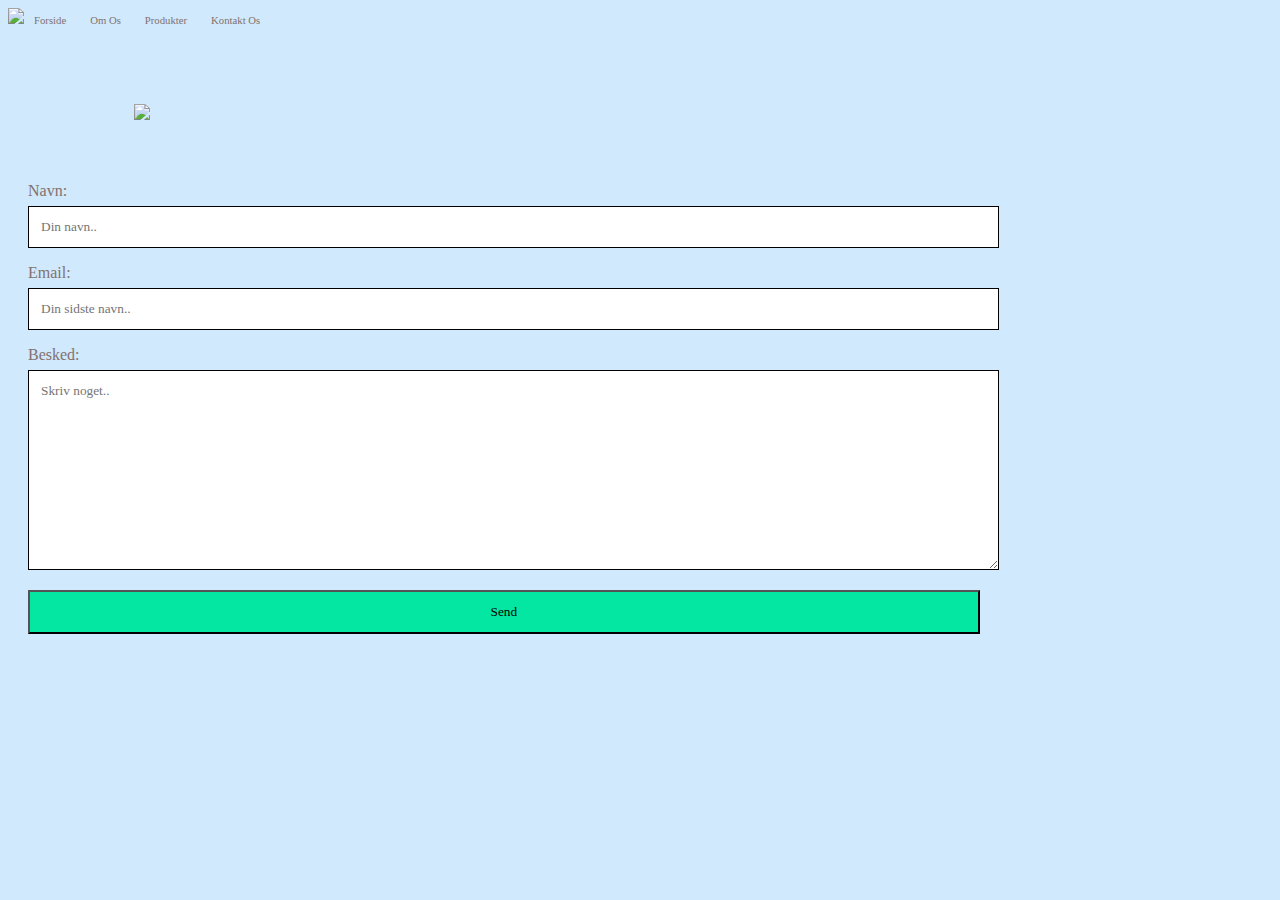
==== kontakt_os.html @ 30cfb129 "Add files via upload" ====
<!DOCTYPE html>
<html>
<head>
    <meta charset="utf-8" />
    <meta http-equiv="X-UA-Compatible" content="IE=edge">
    <title>Kontakt Os</title>
    <meta name="viewport" content="width=device-width, initial-scale=1">
    <link rel="stylesheet" type="text/css" media="screen" href="style.css" />
    <script src="slideshow.js"></script>
</head>
<body>
    <nav>
        <ul>
            <img src="../billeder/logo.png"><a href="index.html">Forside</a>
            <a href="om_os.html">Om Os</a>
            <a href="produkter.html">Produkter</a>
            <a href="kontakt_os.html">Kontakt Os</a>
        </ul>
    </nav>

    <div id="map">
    <img src="../billeder/maps.png">
</div>

    <div class="container">
            <form action="/action_page.php">
              <label for="fname">Navn:</label>
              <input type="text" id="fname" name="firstname" placeholder="Din navn..">
          
              <label for="lname">Email:</label>
              <input type="text" id="lname" name="lastname" placeholder="Din sidste navn..">
          <label for="subject">Besked:</label>
              <textarea id="subject" name="subject" placeholder="Skriv noget.." style="height:200px"></textarea>
              <input type="submit" value="Send">
            </form>
</body>
</html>
---- style.css ----
@charset "utf-8";

/*--------------- Forside ---------------*/

body {
    background-color: #d0e9fd;
}

a {
    text-decoration: none;
    color: #83716d;
    font-size: 67%;
    margin: 10px;
    font-family: Indie Flower;
}

img {
    width: 20%;
    margin-left: -40px;
}

#billed_forside img {
    width: 40%;
    margin-left: 31%;
    margin-top: 20px;
}

p, h1 {
    color: #83716d;
}

h1 {
    text-align: center;
    font-family: Bowlby One SC;
    font-size: 10px;
}

#index p {
    font-family: indie flower;
    font-size: 20px;
}

nav ul {
    margin: 0;
}

footer {
    color: #83716d;
    text-align: center;
    font-family: indie flower;
    font-size: 20px;
}

/*--------------- Om Os ---------------*/

#billed_om_os img {
    width: 80%;
    margin-top: 7%;
    margin-left: 30px;
}

#text {
    margin-top: 10%;
}

#text p {
    font-size: 26px;
    font-family: indie flower;
}


footer {
    margin-top: 300px;
}

/*--------------- Produkter ---------------*/

* {box-sizing:border-box}

/* Slideshow container */
.slideshow-container {
  max-width: 1000px;
  position: relative;
  margin: auto;
  margin-top: 10%;
}

/* Hide the images by default */
.mySlides {
    display: none;
}

/* Next & previous buttons */
.prev, .next {
  cursor: pointer;
  position: absolute;
  top: 50%;
  width: auto;
  margin-top: -22px;
  padding: 16px;
  color: black;
  font-weight: bold;
  font-size: 18px;
  transition: 0.6s ease;
  border-radius: 0 3px 3px 0;
}

/* Position the "next button" to the right */
.next {
  right: 0;
  border-radius: 3px 0 0 3px;
}

/* On hover, add a black background color with a little bit see-through */
.prev:hover, .next:hover {
  background-color: rgba(0,0,0,0.8);
}

/* Caption text */
.text {
    color: #83716d;
  font-size: 15px;
  padding: 8px 12px;
  position: absolute;
  bottom: 8px;
  width: 100%;
  text-align: center;
  font-family: indie flower;
  margin-top: 20%;
}

/* Number text (1/3 etc) */
.numbertext {
  color: #f2f2f2;
  font-size: 12px;
  padding: 8px 12px;
  position: absolute;
  top: 0;
}

/* The dots/bullets/indicators */
.dot {
  cursor: pointer;
  height: 15px;
  width: 15px;
  margin: 0 2px;
  background-color: #bbb;
  border-radius: 50%;
  display: inline-block;
  transition: background-color 0.6s ease;
}

.active, .dot:hover {
  background-color: #717171;
}

/* Fading animation */
.fade {
  -webkit-animation-name: fade;
  -webkit-animation-duration: 1.5s;
  animation-name: fade;
  animation-duration: 1.5s;
}

@-webkit-keyframes fade {
  from {opacity: .4} 
  to {opacity: 1}
}

@keyframes fade {
  from {opacity: .4} 
  to {opacity: 1}
}


.text {
    margin-bottom: -35px;
}

/* Dropdown Button */
.dropdown button {
    background-color: #83716d;
    border: solid black;
    width: 30%;
    font-size: 10px;
    font-family: indie flower;
    float: right;
}

.text {
    font-family: indie flower;
    color: #83716d;
}

.dropdown img {
    margin-left: -10px;
    color: #83716d;
}

/* The container <div> - needed to position the dropdown content */
.dropdown {
    position: relative;
    display: inline-block;
}

/* Dropdown Content (Hidden by Default) */
.dropdown-content {
    display: none;
    position: absolute;
    background-color: #f1f1f1;
    min-width: 160px;
    box-shadow: 0px 8px 16px 0px rgba(0,0,0,0.2);
    z-index: 1;
    border: black 2px 2px;
    border-color: black;
}

/* Links inside the dropdown */
.dropdown-content a {
    color: black;
    padding: 12px 16px;
    text-decoration: none;
    display: block;
    font-size: 150%;
}

/* Change color of dropdown links on hover */
.dropdown-content a:hover {background-color: #ddd}

/* Show the dropdown menu on hover */
.dropdown:hover .dropdown-content {
    display: block;
}

/* Change the background color of the dropdown button when the dropdown content is shown */
.dropdown:hover .dropbtn {
    background-color: #83716d;
}

.button {
    background-color:#04e7a2;
    border: black 2px 1px;
    border-color: black;
    width: 30%;
    font-size: 10px;
    font-family: indie flower;
    float: right;
    margin-top: -2%;
}

#pris {
    float: right;
    flex: flex-end;
}

#pris p {
    margin-top: 5px;
}

.social_media img {
    margin: -0%;
}

.social_media {
    display: flex;
    height: 20px;
    justify-content: flex-end;
    margin-left: 60%;
    width: 40%;
    margin-top: -28px;
}

#produkter_text p {
    font-family: indie flower;
    font-size: 151%;
    margin-top: 10px;
}

/*--------------- Kontakt Os ---------------*/

input[type=text], select, textarea {
    width: 100%;
    padding: 12px;
    border: 1px solid black;
    font-family: indie flower;
    box-sizing: border-box;
    margin-top: 6px;
    margin-bottom: 16px;
    resize: vertical;
}

input[type=submit] {
    background-color: #04e7a2;
    color: black;
    border-color: solid 1px 2px black;
    font-family: indie flower;
    padding: 12px 20px;
    cursor: pointer;
    width: 98%;
}

.container {
    border-radius: 5px;
    padding: 20px;
    margin-top: 15%;
    font-family: indie flower;
    width: 80%;
    margin-top: 3%;
}

label {
    color: #83716d;
}

#map img {
    width: 80%;
    margin-top: 6%;
    margin-left: 10%;
}
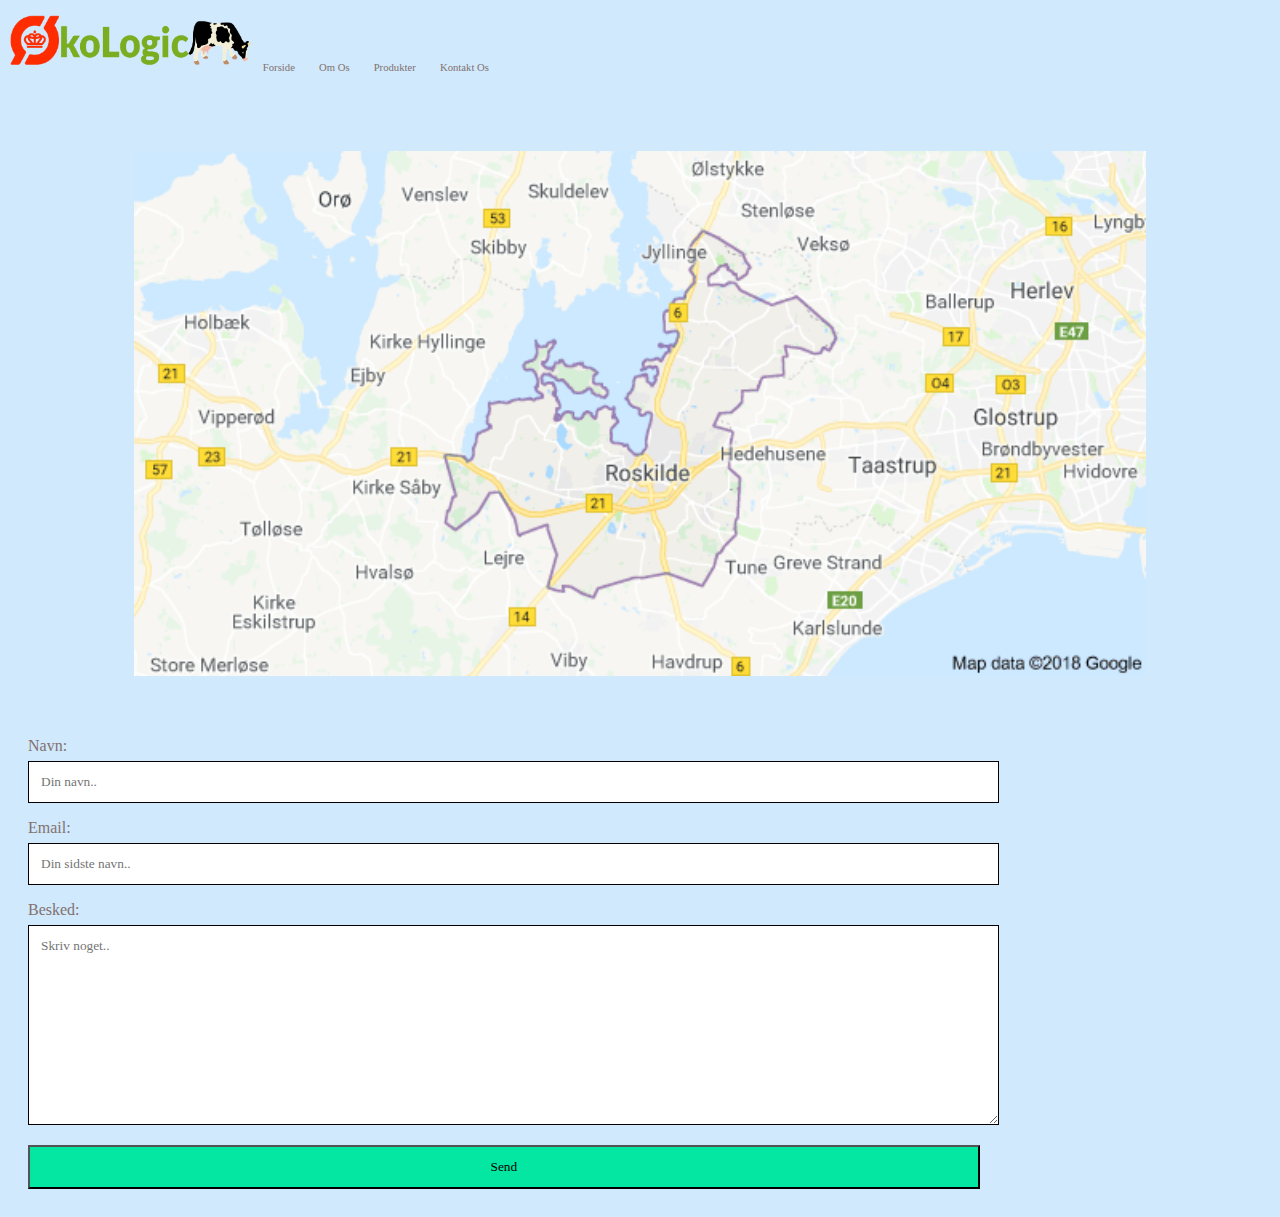
==== commit 2ba610bf: "Update kontakt_os.html" ====
--- a/kontakt_os.html
+++ b/kontakt_os.html
@@ -11,7 +11,7 @@
 <body>
     <nav>
         <ul>
-            <img src="../billeder/logo.png"><a href="index.html">Forside</a>
+            <img src="logo.png"><a href="index.html">Forside</a>
             <a href="om_os.html">Om Os</a>
             <a href="produkter.html">Produkter</a>
             <a href="kontakt_os.html">Kontakt Os</a>
@@ -19,7 +19,7 @@
     </nav>
 
     <div id="map">
-    <img src="../billeder/maps.png">
+    <img src="maps.png">
 </div>
 
     <div class="container">
@@ -34,4 +34,4 @@
               <input type="submit" value="Send">
             </form>
 </body>
-</html>+</html>
